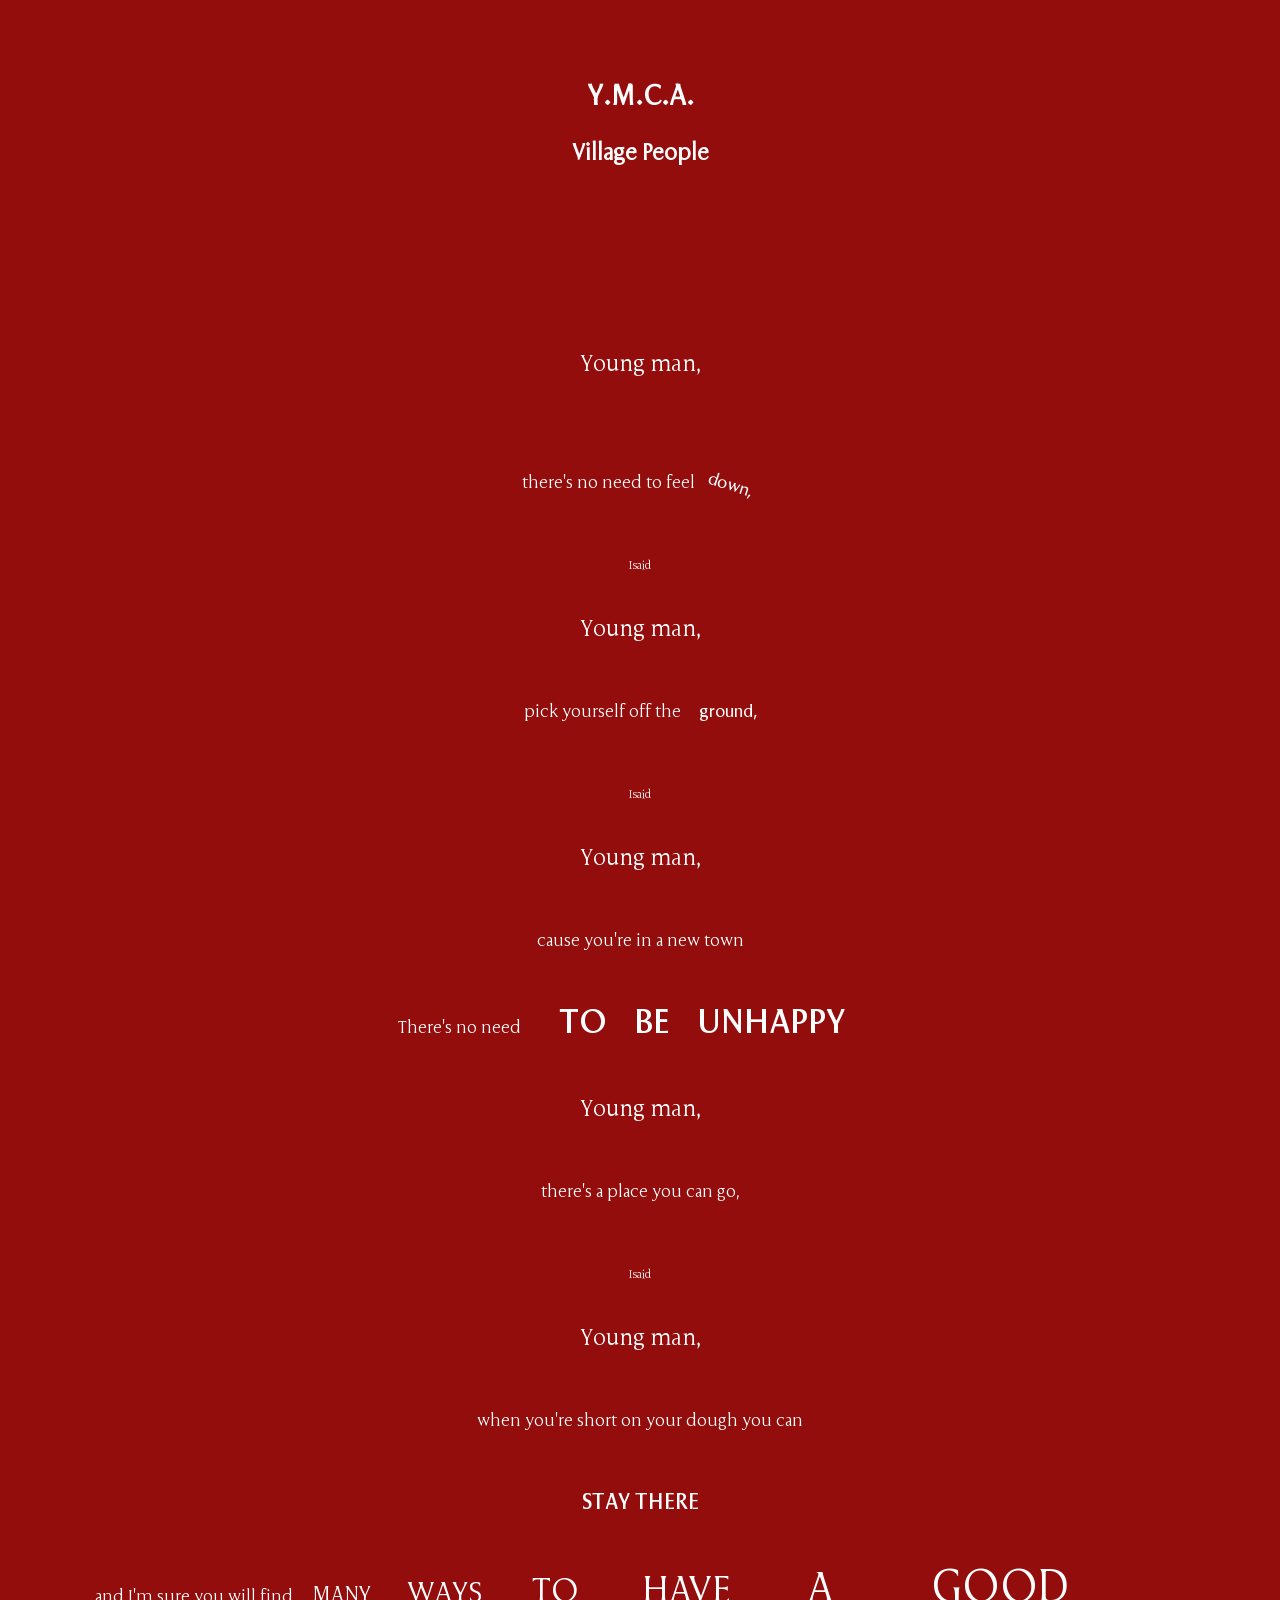
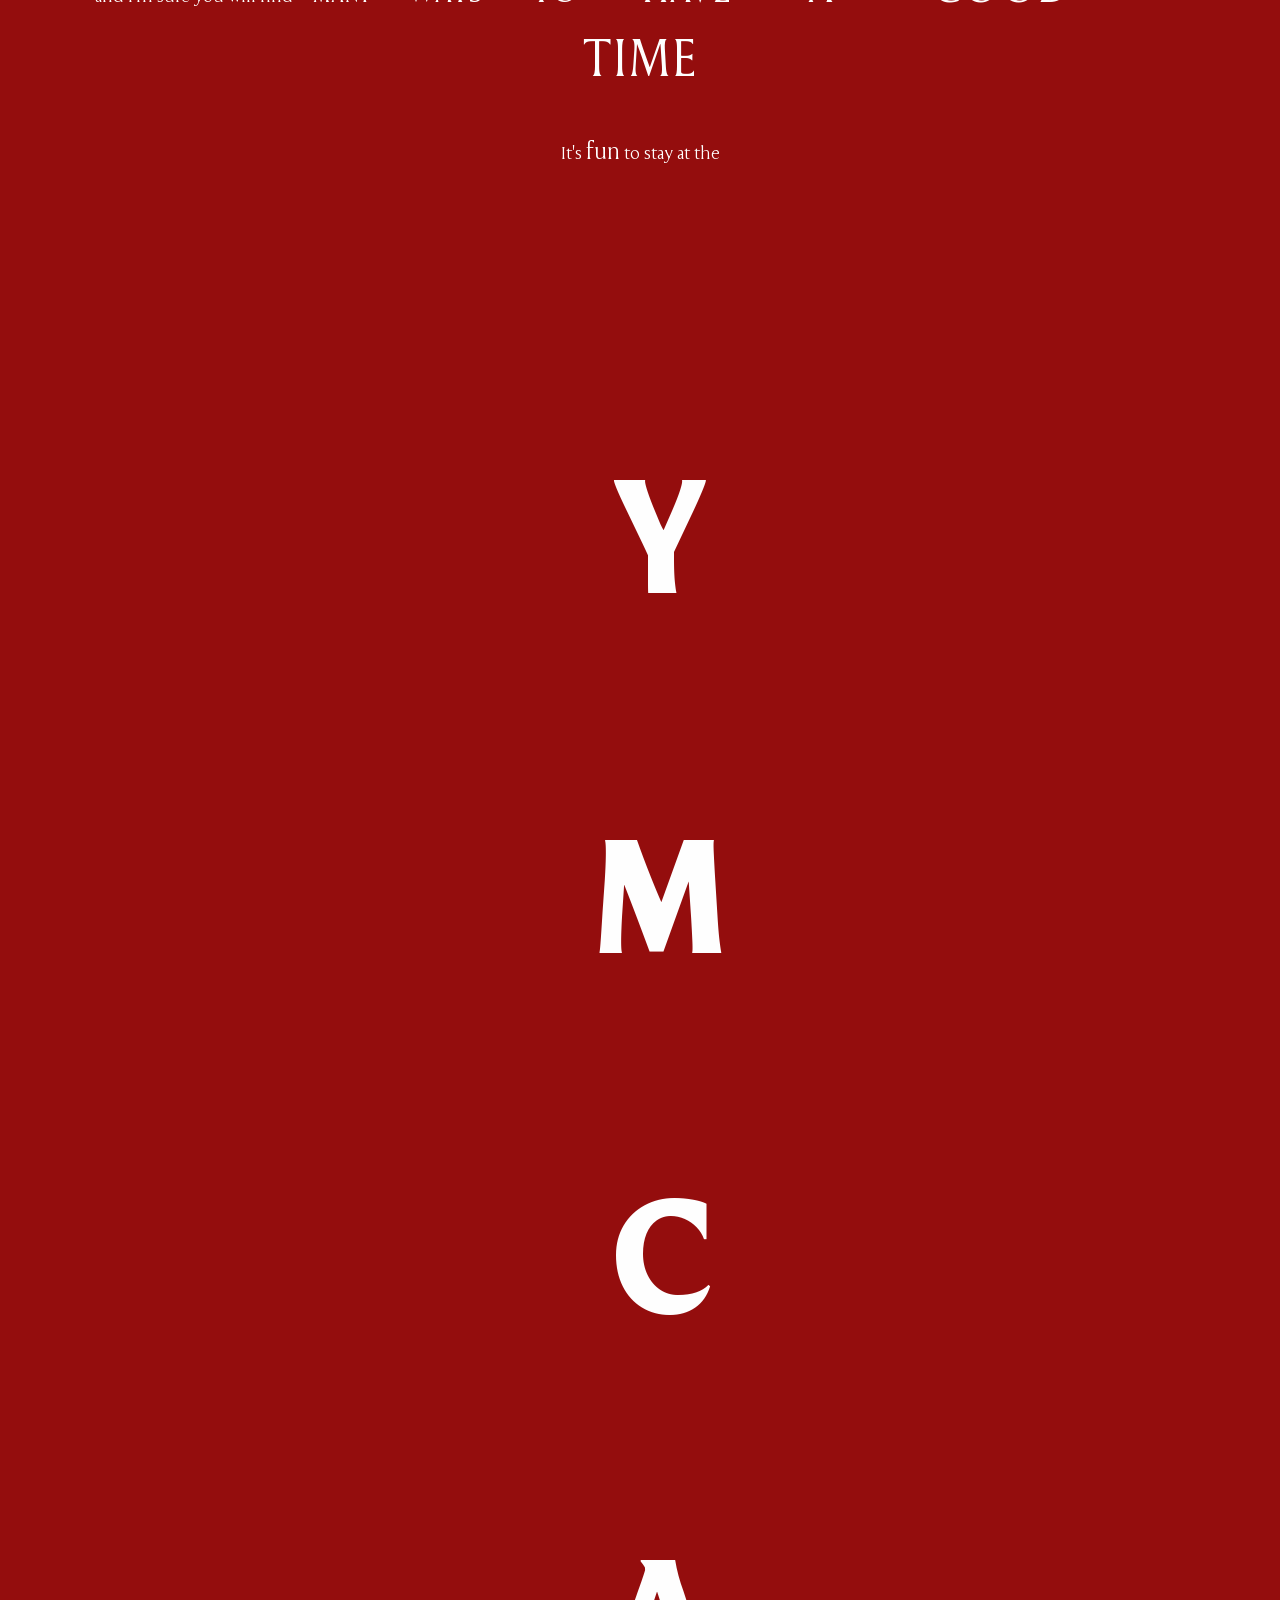
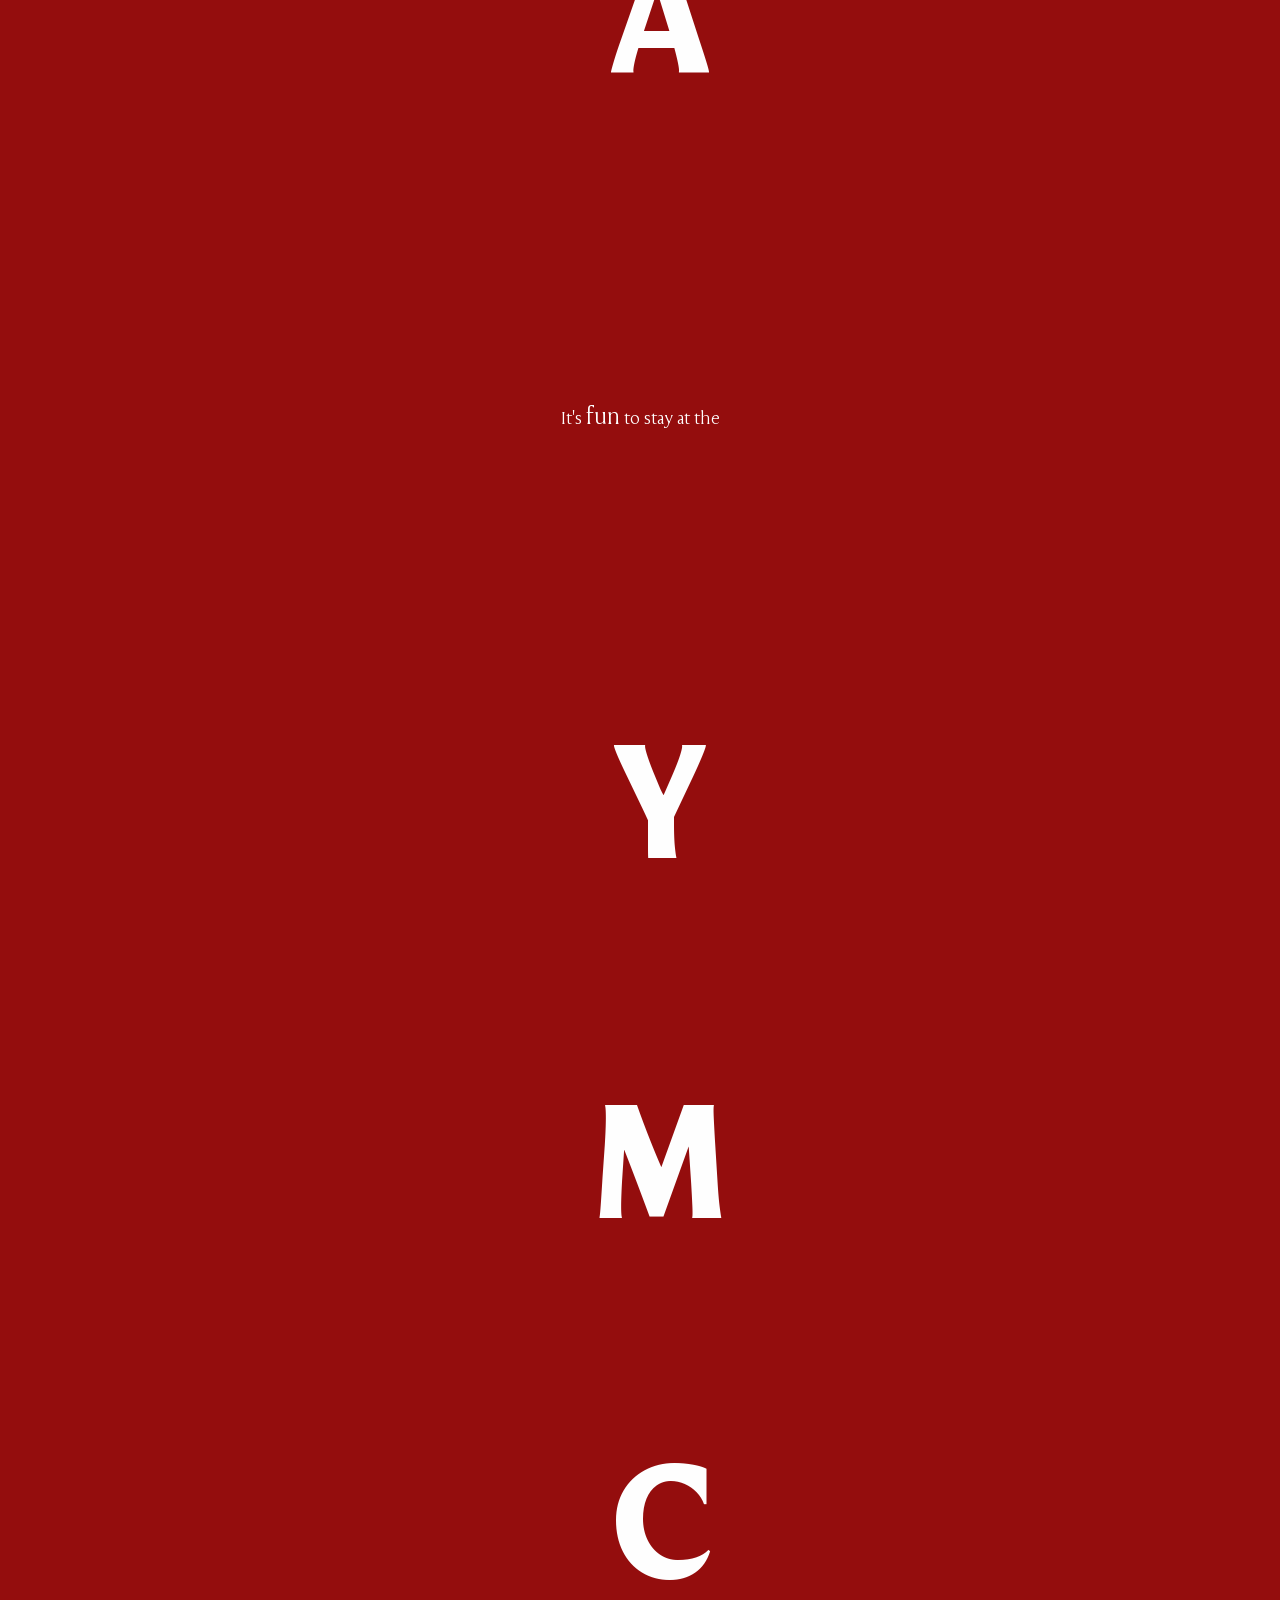
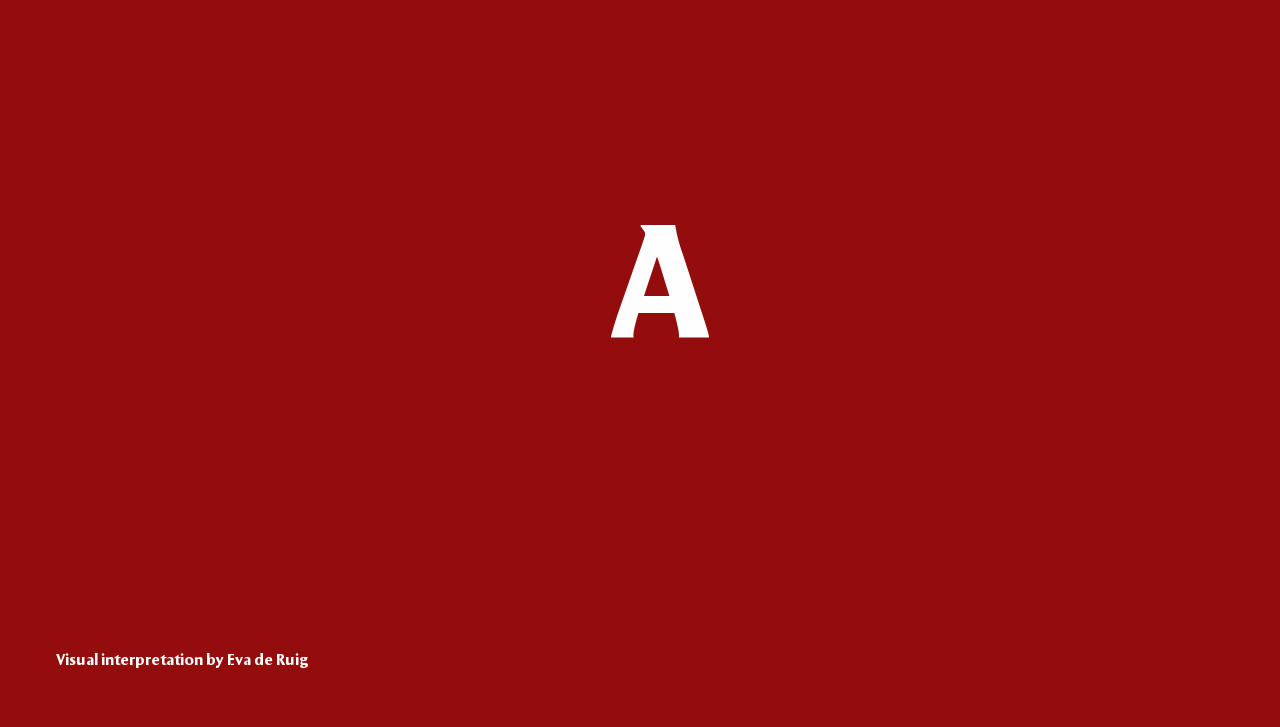
==== Songtekst/index.html @ d57cb3d8 "songtekst toegevoegd" ====
<!doctype html>
<html lang="en">
  <head>
    <meta charset="UTF-8" />
    <meta name="viewport" content="width=device-width, initial-scale=1.0" />
    <meta http-equiv="X-UA-Compatible" content="ie=edge" />
    <title>YMCA</title>
    <link rel="stylesheet" href="Style /style.css" />
    <meta name="copyright" content="Design by …" />
    <meta name="description" content="…" />
    <meta name="keywords" content="…" />
  </head>
  <body>
    <header>
      <h1>Y.M.C.A.</h1>
      <h2>Village People</h2>
    </header>
    <main>
      <ym>Young man,</ym>
      <p>there's no need to feel<d>down,</d></p>
      <said>I said</said>
      <ym>Young man,</ym>
      <p>pick yourself off the<ground>ground,</ground></p>
      <said>I said</said>
      <ym>Young man,</ym>
      <p>cause you're in a new town</p>
      <p>There's no need<unhappy>to be unhappy</unhappy></p>
      <ym>Young man,</ym>
      <p>there's a place you can go,</p>
      <said>I said</said>
      <ym>Young man,</ym>
      <p>when you're short on your dough you can</p>
      <stay>Stay there</stay>
      <p>
        and I'm sure you will find<many>Many</many> <ways>ways</ways>
        <to>to</to> <have>have</have><ae>a</ae> <good>good</good
        ><time> time</time>
      </p>

      <p>It's <fun>fun</fun> to stay at the</p>
      <ul>
        <li>Y</li>
        <li>M</li>
        <li>C</li>
        <li>A</li>
      </ul>
      <p>It's <fun>fun</fun> to stay at the</p>
      <ul>
        <li>Y</li>
        <li>M</li>
        <li>C</li>
        <li>A</li>
      </ul>
    </main>
    <footer>Visual interpretation by Eva de Ruig</footer>
  </body>
</html>
---- Songtekst/Style /style.css ----
/* MARK: fonts */
@font-face {
  font-family: "Seraphs";
  src: url("./SeraphsVF.woff2");
}

/* MARK: custom properties */
html {
  color-scheme: light dark;

  --color-light: #fefefe;
  --color-dark: black;

  --color-background: light-dark(var(--color-light), var(--color-dark));
  --color-text: light-dark(var(--color-dark), var(--color-light));
  --accent-color: #fefefe;
  --border-width: 0.1em;

  --whitespace: 2em;
  --whitespace-s: 1em;
  --whitespace-xs: 0.5em;

  --step-0: clamp(1rem, 0.9167rem + 0.3704vw, 1.25rem);
  --step-1: clamp(1.2rem, 0.975rem + 1vw, 1.875rem);
  --step-2: clamp(1.44rem, 0.9825rem + 2.0333vw, 2.8125rem);
  --step-3: clamp(1.728rem, 0.8978rem + 3.69vw, 4.2188rem);
  --step-4: clamp(2.0736rem, 0.6554rem + 6.303vw, 6.3281rem);
  --step-5: clamp(2.4883rem, 0.1537rem + 10.3761vw, 9.4922rem);
}

/* MARK: items */
*,
*::after,
*::before {
  box-sizing: border-box;
}

body {
  font-family: "Seraphs";
  padding: 3em;
  background-color: rgb(148, 13, 13);
  color: #fefefe;
}

main {
  line-height: 4em;
  text-align: center;
}

h1,
h2 {
  text-align: center;
  font-variation-settings:
    "wght" 100,
    "SRFS" 0;
}

h2 {
  padding-bottom: 6em;
}

p {
  font-size: 18px;
  font-variation-settings:
    "wght" 100,
    "SRFS" 4;
}

ym {
  display: block;
  font-size: 24px;
  font-variation-settings:
    "wght" 100,
    "SRFS" 10;
}

/* MARK: I said*/
said {
  font-size: 12px;
  font-variation-settings:
    "wght" 100,
    "SRFS" 44;
  word-spacing: -0.1em;
}

/* MARK: ground*/
ground {
  font-size: 18px;
  font-variation-settings:
    "wght" 122,
    "SRFS" 0;
  display: inline-block;
  padding-left: var(--whitespace-s);
}
@keyframes opkrabbelen {
  from {
    transform: translateY(0.6em);
  }
  to {
    transform: translateY(0);
  }
}
ground {
  animation: opkrabbelen 1.5s ease-out infinite alternate;
}

/* MARK: ymca*/
ul {
  font-size: 180px;
  font-variation-settings:
    "wght" 200,
    "SRFS" 0;
  text-decoration: none;
  list-style: none;
  line-height: 2em;
  word-spacing: -5px;
  text-align: center;
}

/* MARK: down*/
d {
  font-size: 18px;
  font-variation-settings:
    "wght" 122,
    "SRFS" 0;
  display: inline-block;
  transform: rotate(18deg);
  padding-top: var(--whitespace);
  padding-left: var(--whitespace-s);
}
@keyframes zak {
  from {
    transform: translateY(0);
  }
  to {
    transform: translateY(0.5em);
    opacity: 0.4;
  }
}
d {
  animation: zak 2s ease-in-out infinite alternate;
}

fun {
  font-size: 24px;
  display: inline-block;
}

unhappy {
  font-size: 38px;
  font-variation-settings:
    "wght" 140,
    "SRFS" 0;
  text-transform: uppercase;
  word-spacing: 0.5em;
  padding: var(--whitespace-s);
}

stay {
  font-size: 24px;
  font-variation-settings:
    "wght" 140,
    "SRFS" 0;
  text-transform: uppercase;
}

many {
  font-size: 24px;
  margin-left: 0.8em;
  text-transform: uppercase;
}

ways {
  font-size: 32px;
  margin-left: 1em;
  text-transform: uppercase;
}

to {
  font-size: 38px;
  margin-left: 1.2em;
  text-transform: uppercase;
}

have {
  font-size: 42px;
  margin-left: 1.4em;
  text-transform: uppercase;
}

ae {
  font-size: 48px;
  margin-left: 1.6em;
  text-transform: uppercase;
}

good {
  font-size: 52px;
  margin-left: 1.8em;
  text-transform: uppercase;
}

time {
  font-size: 58px;
  margin-left: 2em;
  text-transform: uppercase;
}
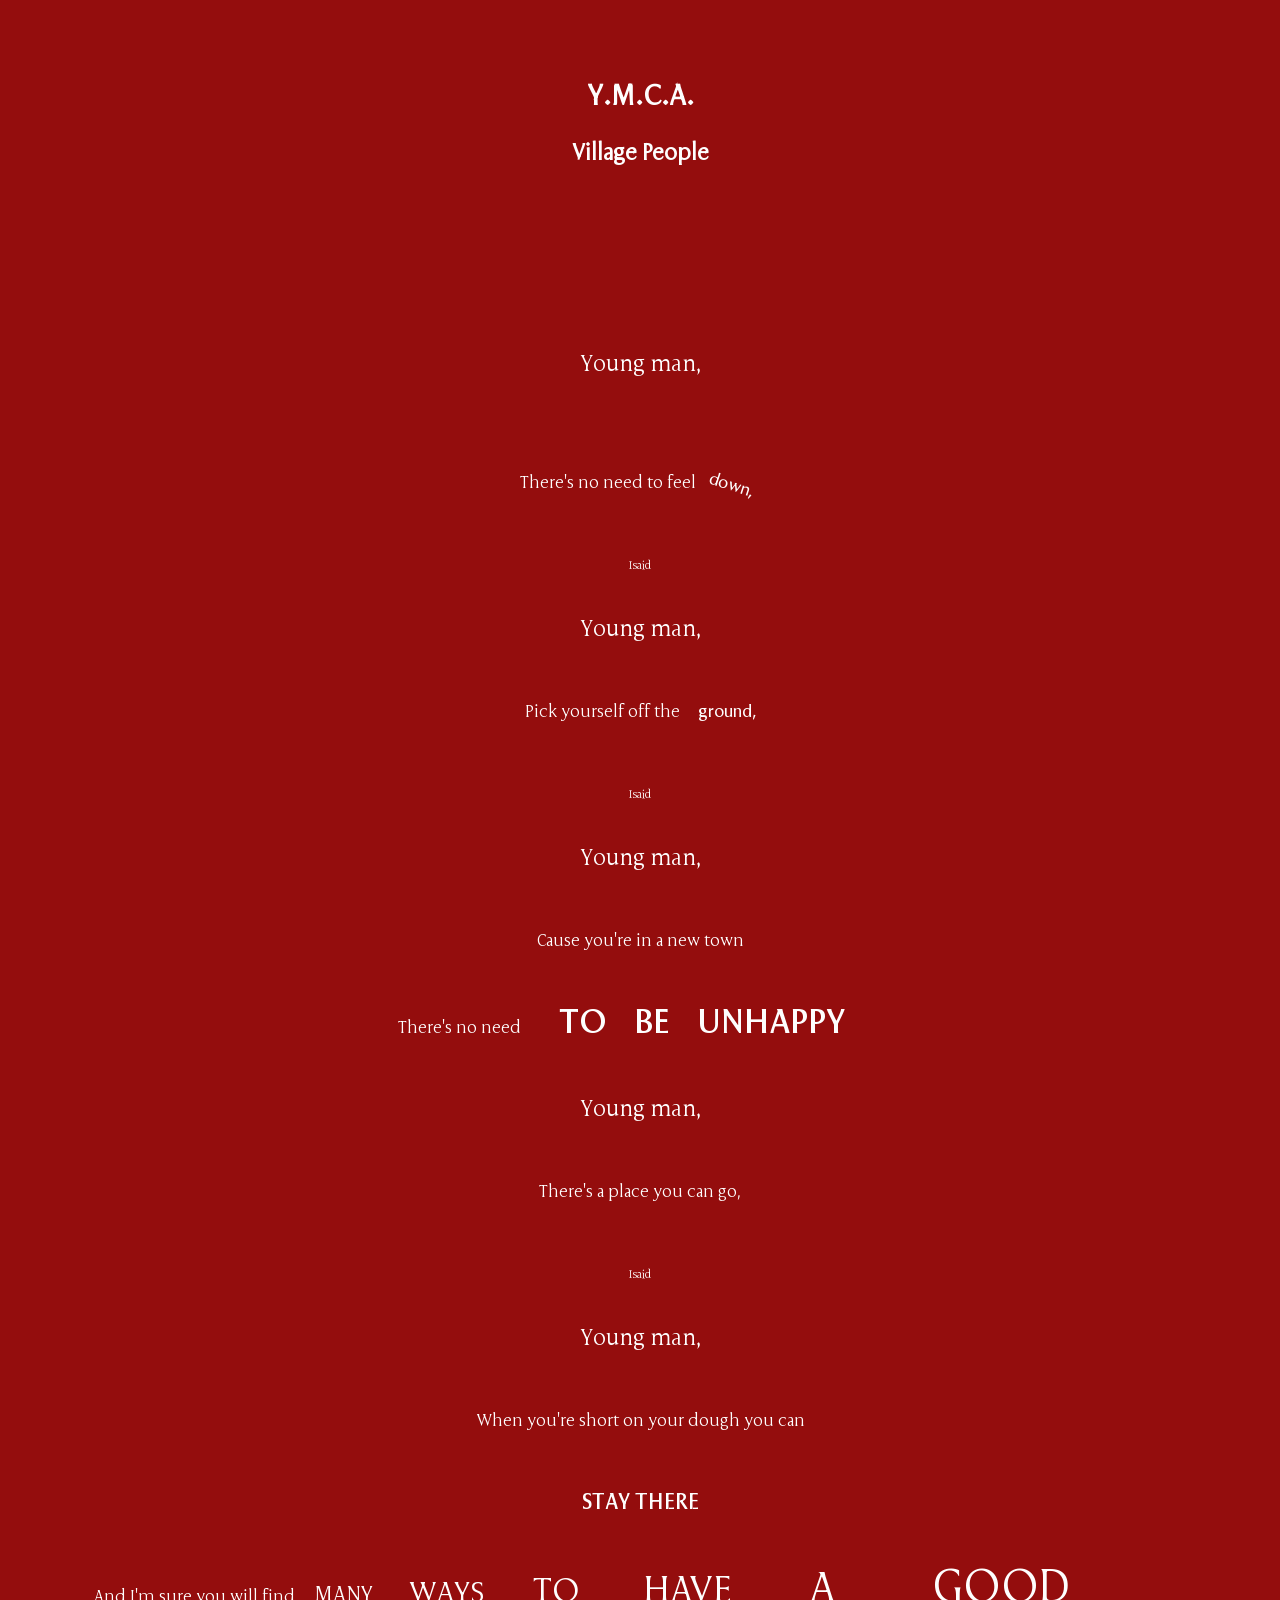
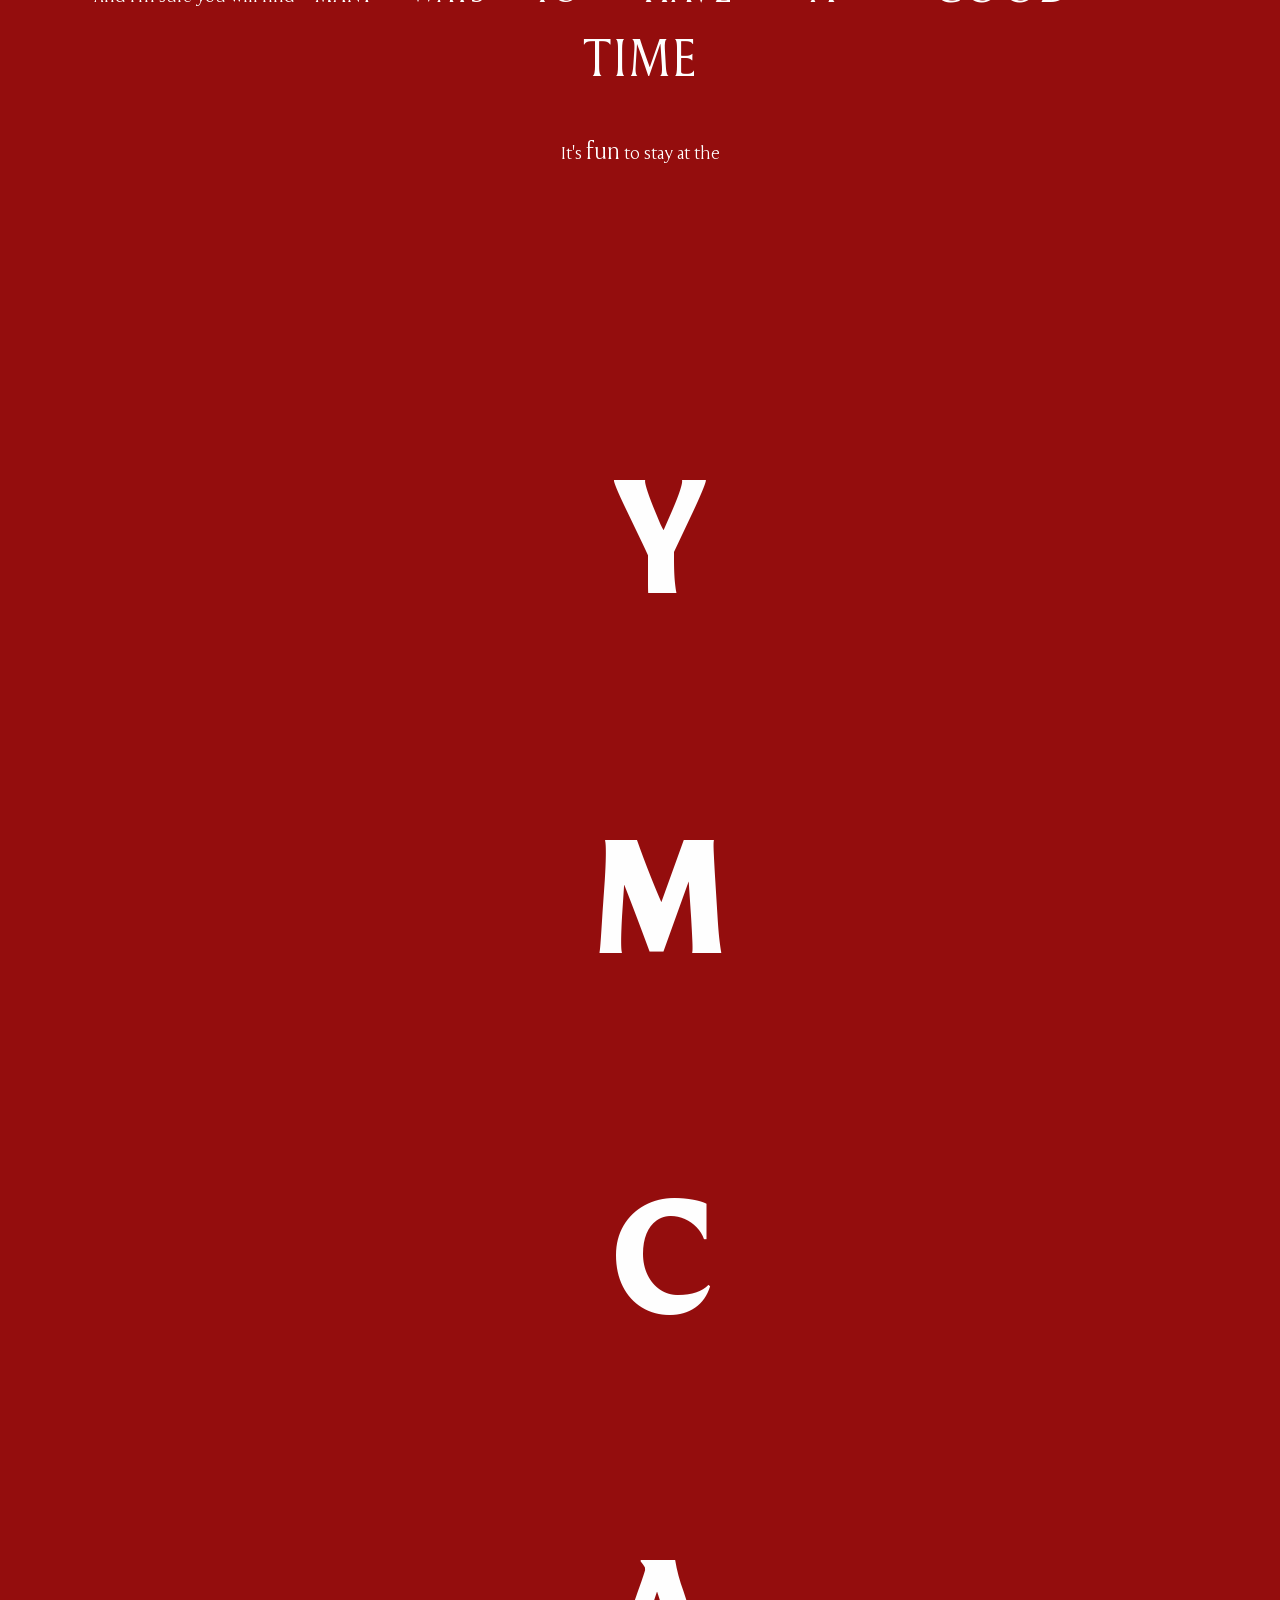
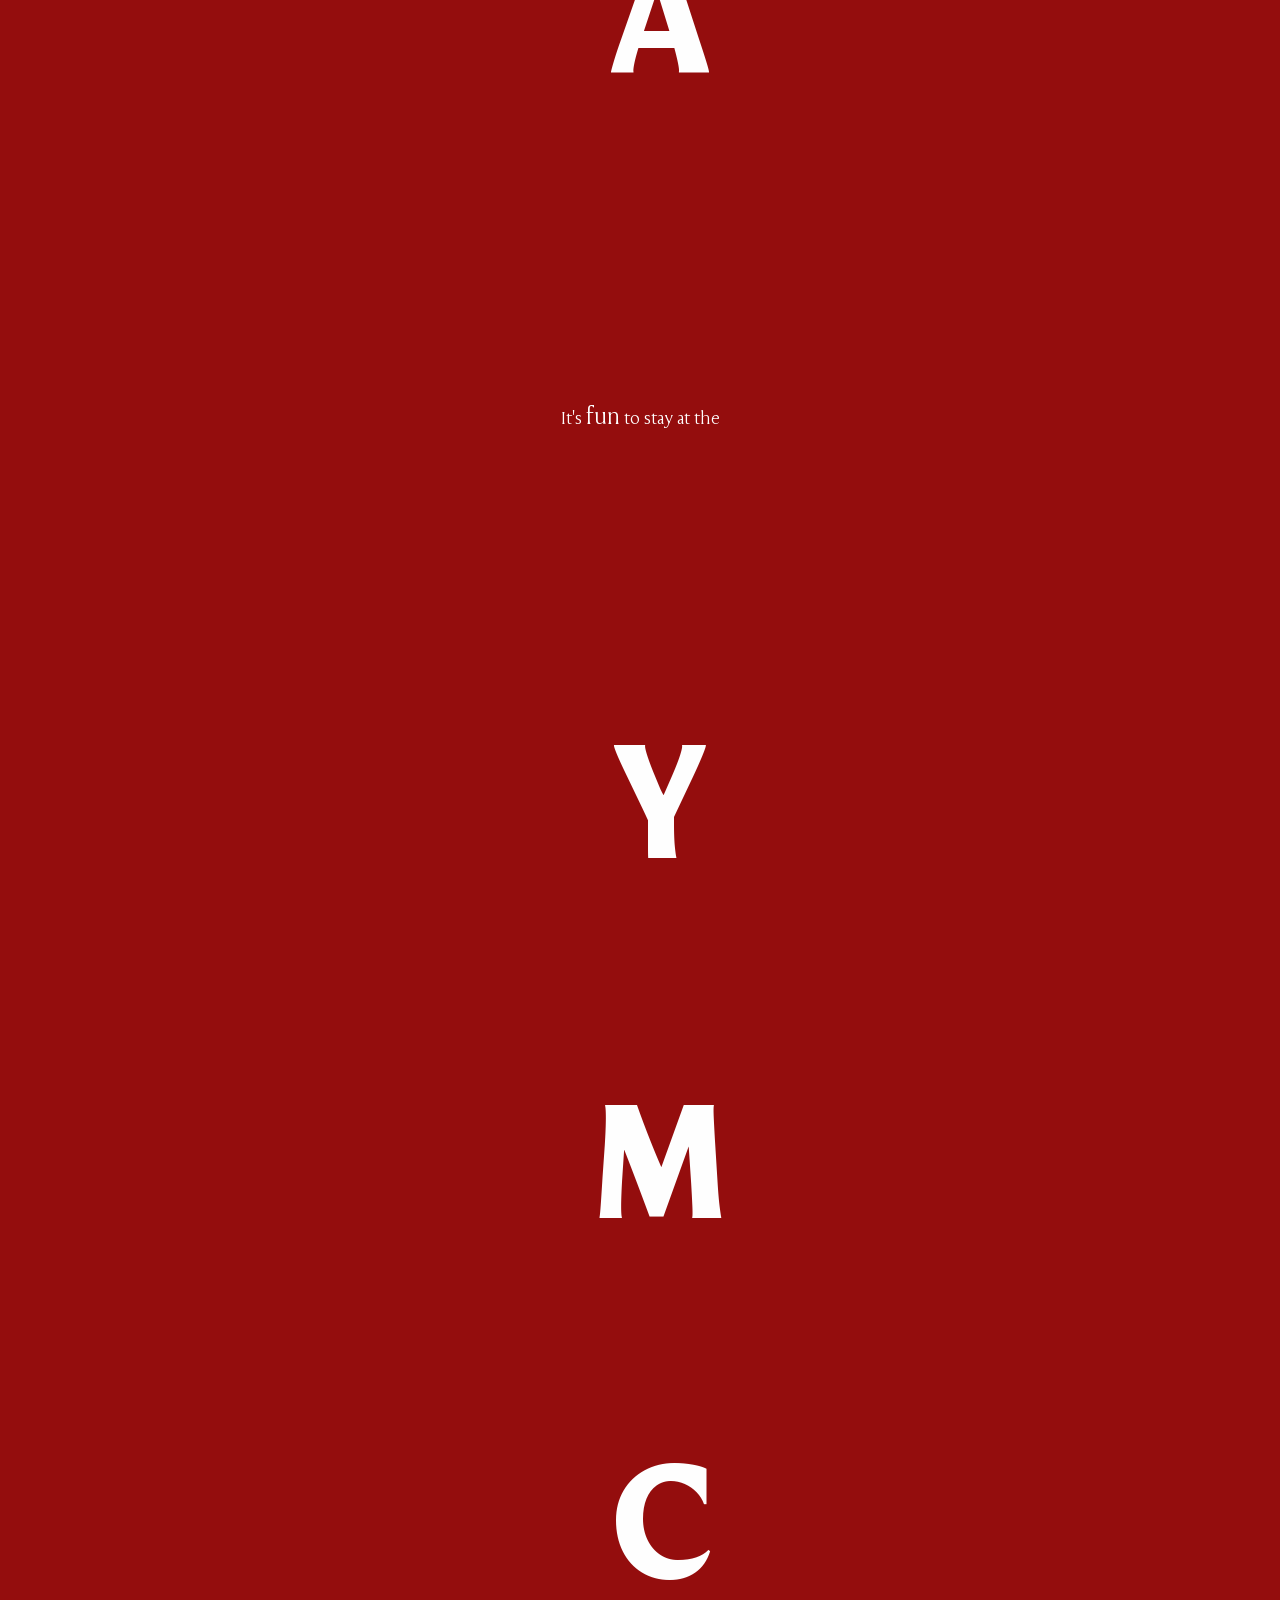
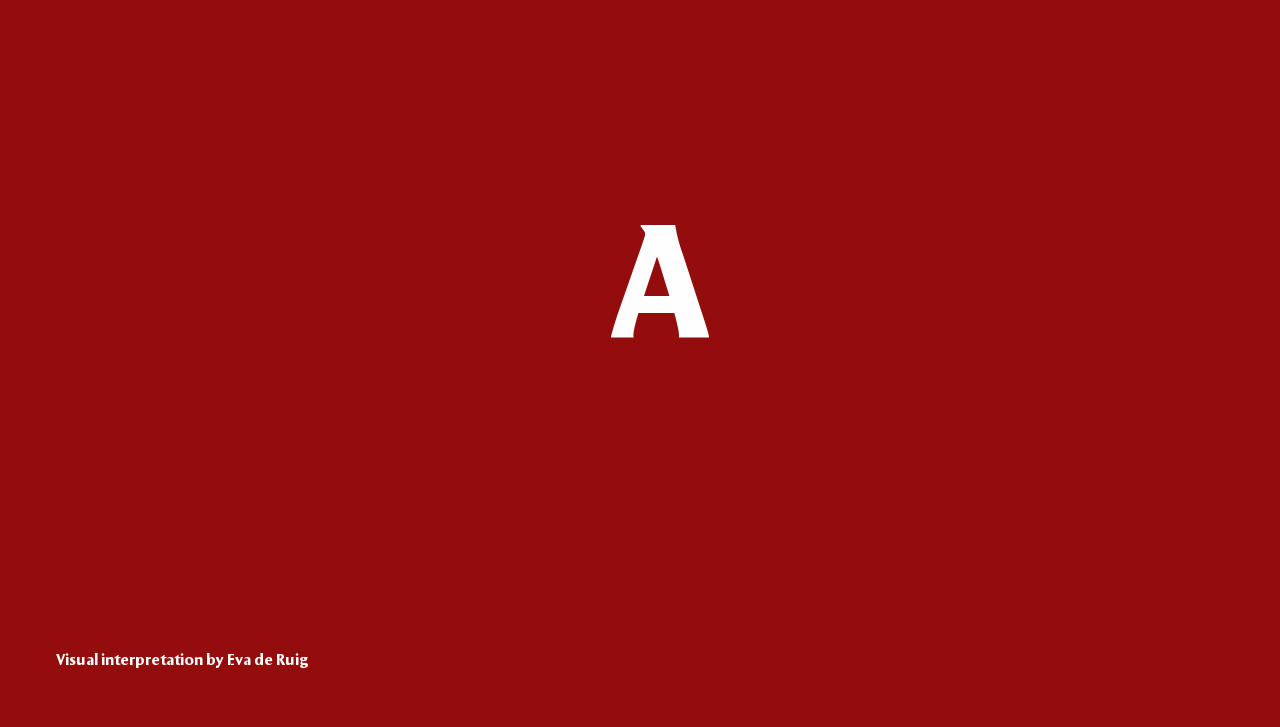
==== commit 1a7cde95: "hoofdletters aangepast" ====
--- a/Songtekst/index.html
+++ b/Songtekst/index.html
@@ -17,22 +17,22 @@
     </header>
     <main>
       <ym>Young man,</ym>
-      <p>there's no need to feel<d>down,</d></p>
+      <p>There's no need to feel<d>down,</d></p>
       <said>I said</said>
       <ym>Young man,</ym>
-      <p>pick yourself off the<ground>ground,</ground></p>
+      <p>Pick yourself off the<ground>ground,</ground></p>
       <said>I said</said>
       <ym>Young man,</ym>
-      <p>cause you're in a new town</p>
+      <p>Cause you're in a new town</p>
       <p>There's no need<unhappy>to be unhappy</unhappy></p>
       <ym>Young man,</ym>
-      <p>there's a place you can go,</p>
+      <p>There's a place you can go,</p>
       <said>I said</said>
       <ym>Young man,</ym>
-      <p>when you're short on your dough you can</p>
+      <p>When you're short on your dough you can</p>
       <stay>Stay there</stay>
       <p>
-        and I'm sure you will find<many>Many</many> <ways>ways</ways>
+        And I'm sure you will find<many>Many</many> <ways>ways</ways>
         <to>to</to> <have>have</have><ae>a</ae> <good>good</good
         ><time> time</time>
       </p>
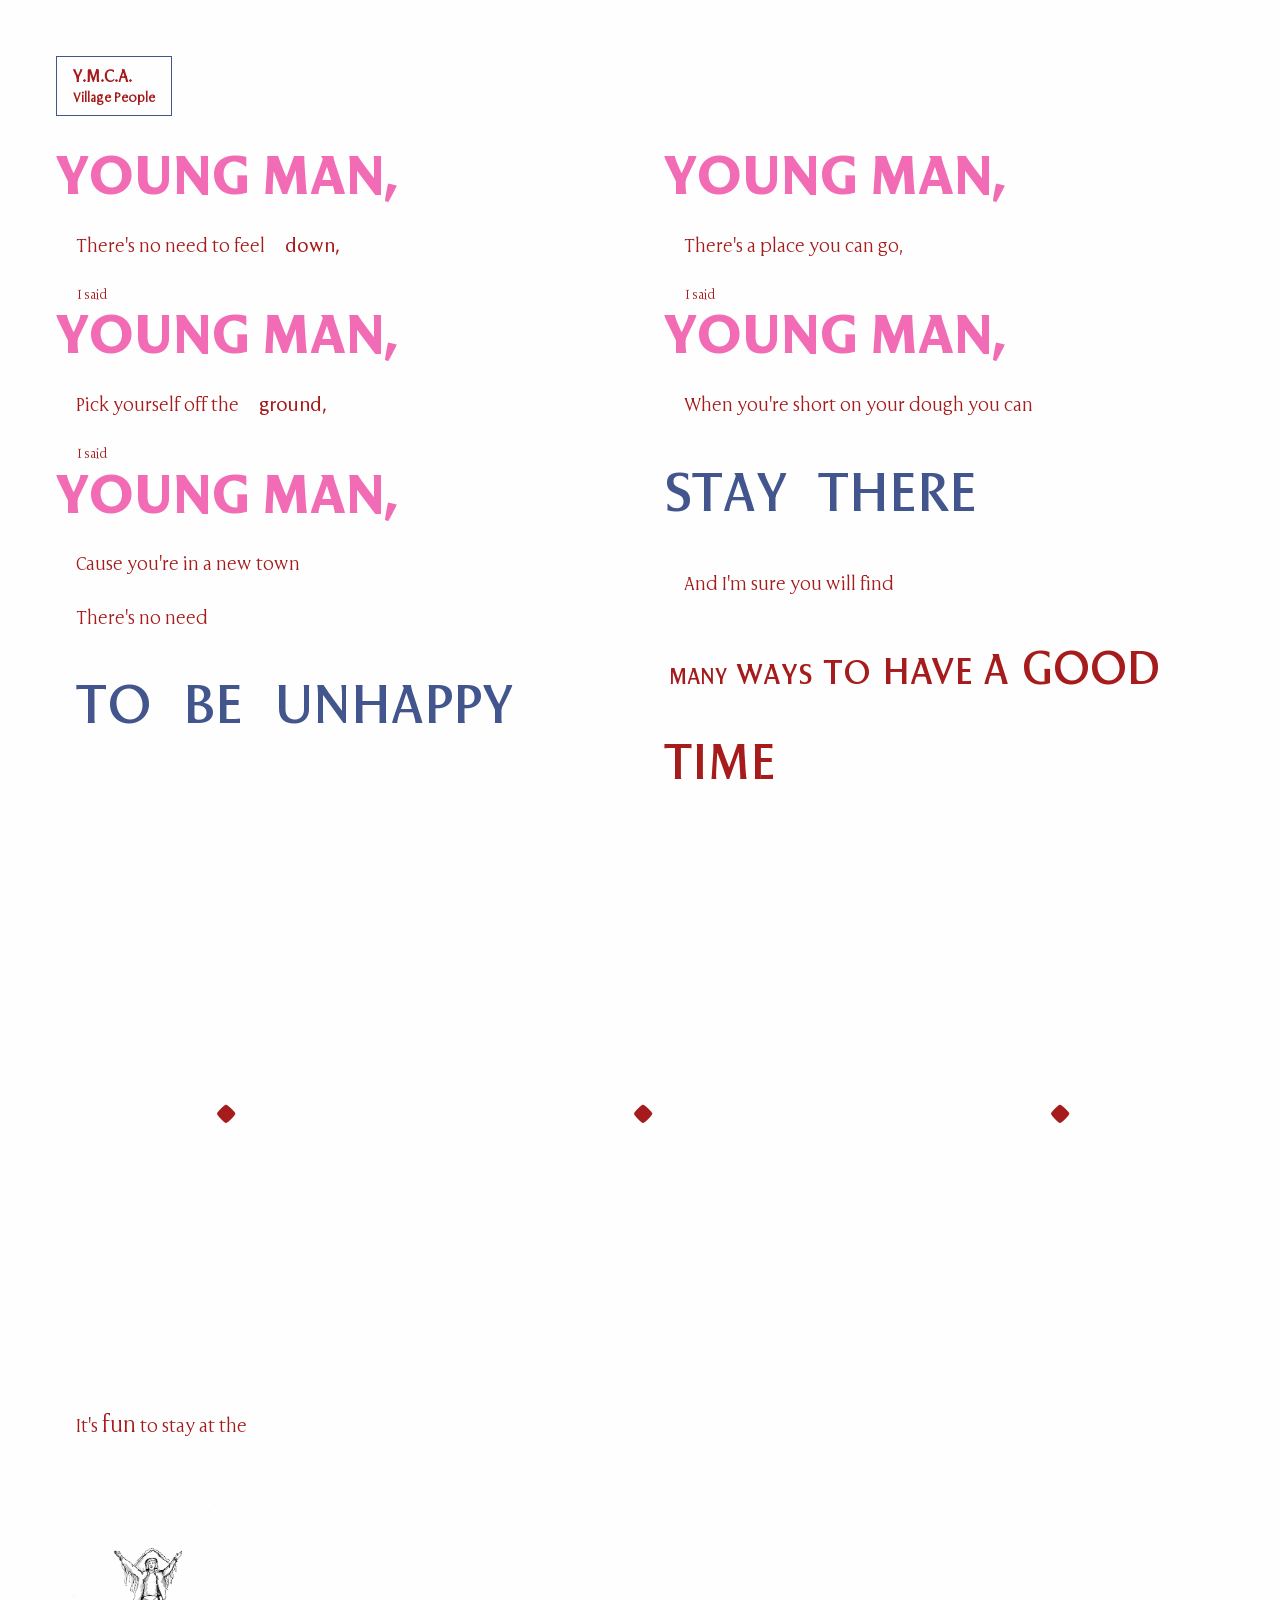
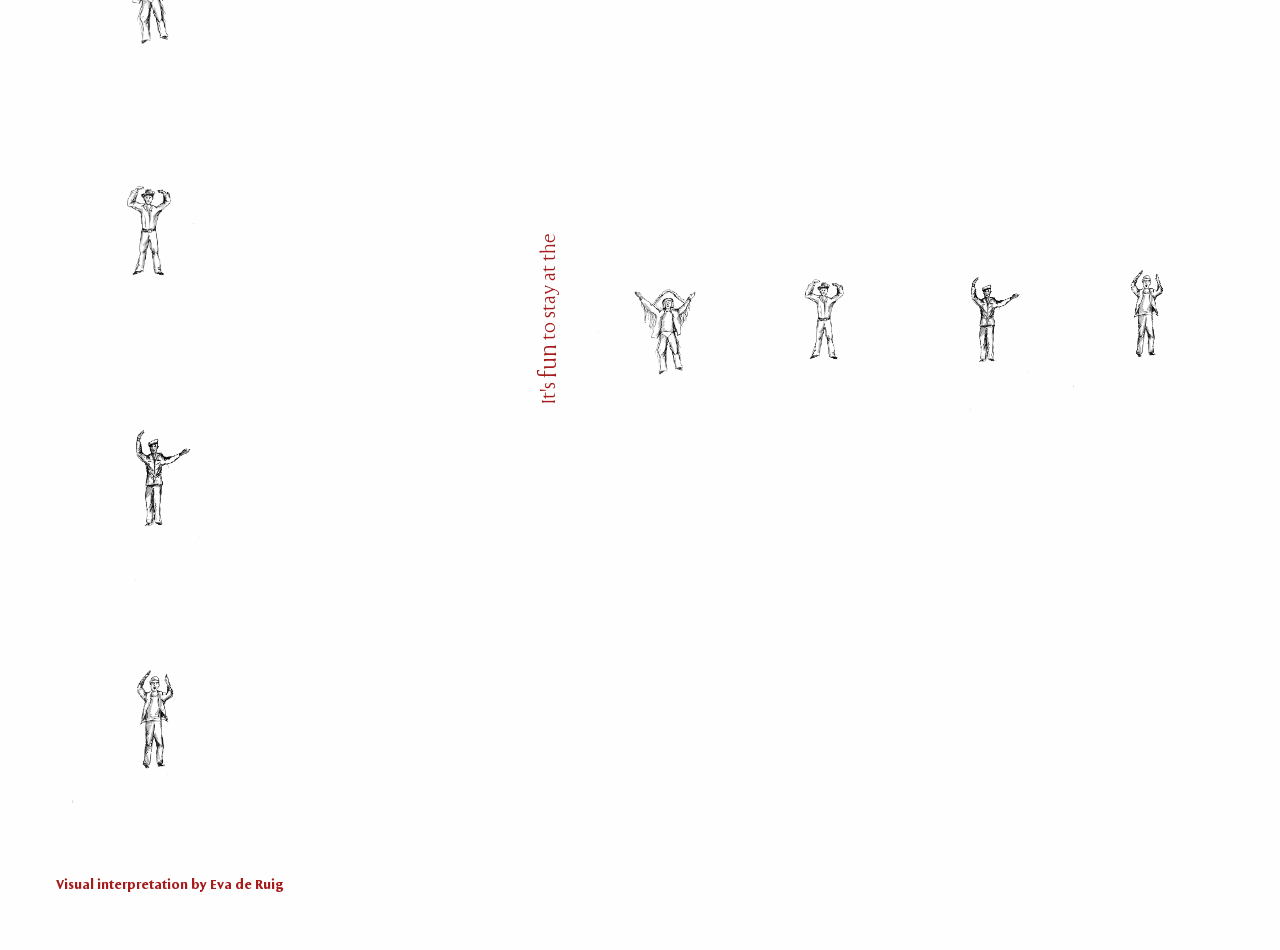
==== commit 7baaa5c8: "songtekst aangepast" ====
--- a/Songtekst/index.html
+++ b/Songtekst/index.html
@@ -15,43 +15,53 @@
       <h1>Y.M.C.A.</h1>
       <h2>Village People</h2>
     </header>
+
     <main>
-      <ym>Young man,</ym>
-      <p>There's no need to feel<d>down,</d></p>
-      <said>I said</said>
-      <ym>Young man,</ym>
-      <p>Pick yourself off the<ground>ground,</ground></p>
-      <said>I said</said>
-      <ym>Young man,</ym>
-      <p>Cause you're in a new town</p>
-      <p>There's no need<unhappy>to be unhappy</unhappy></p>
-      <ym>Young man,</ym>
-      <p>There's a place you can go,</p>
-      <said>I said</said>
-      <ym>Young man,</ym>
-      <p>When you're short on your dough you can</p>
-      <stay>Stay there</stay>
-      <p>
-        And I'm sure you will find<many>Many</many> <ways>ways</ways>
-        <to>to</to> <have>have</have><ae>a</ae> <good>good</good
-        ><time> time</time>
-      </p>
+      <section>
+        <ym>Young man,</ym>
+        <p>There's no need to feel<d>down,</d></p>
+        <said>I said</said>
+        <ym>Young man,</ym>
+        <p>Pick yourself off the<ground>ground,</ground></p>
+        <said>I said</said>
+        <ym>Young man,</ym>
+        <p>Cause you're in a new town</p>
+        <p>There's no need<unhappy>to be unhappy</unhappy></p>
+      </section>
 
-      <p>It's <fun>fun</fun> to stay at the</p>
-      <ul>
-        <li>Y</li>
-        <li>M</li>
-        <li>C</li>
-        <li>A</li>
-      </ul>
-      <p>It's <fun>fun</fun> to stay at the</p>
-      <ul>
-        <li>Y</li>
-        <li>M</li>
-        <li>C</li>
-        <li>A</li>
-      </ul>
+      <section>
+        <ym>Young man,</ym>
+        <p>There's a place you can go,</p>
+        <said>I said</said>
+        <ym>Young man,</ym>
+        <p>When you're short on your dough you can</p>
+        <stay>Stay there</stay>
+        <p>And I'm sure you will find</p>
+        <many>Many</many> <ways>ways</ways> <to>to</to> <have>have</have
+        ><ae>a</ae> <good>good</good><time> time</time>
+      </section>
     </main>
+    <h3>...</h3>
+    <aside>
+      <article>
+        <p>It's <fun>fun</fun> to stay at the</p>
+        <ul>
+          <li><img src="./afbeeldingen YMCA/Y.png" alt="Y" /></li>
+          <li><img src="./afbeeldingen YMCA/M.png" alt="M" /></li>
+          <li><img src="./afbeeldingen YMCA/C.png" alt="C" /></li>
+          <li><img src="./afbeeldingen YMCA/A.png" alt="A" /></li>
+        </ul>
+      </article>
+      <article>
+        <p>It's <fun>fun</fun> to stay at the</p>
+        <ul>
+          <li><img src="./afbeeldingen YMCA/Y.png" alt="Y" /></li>
+          <li><img src="./afbeeldingen YMCA/M.png" alt="M" /></li>
+          <li><img src="./afbeeldingen YMCA/C.png" alt="C" /></li>
+          <li><img src="./afbeeldingen YMCA/A.png" alt="A" /></li>
+        </ul>
+      </article>
+    </aside>
     <footer>Visual interpretation by Eva de Ruig</footer>
   </body>
 </html>
--- a/Songtekst/Style /style.css
+++ b/Songtekst/Style /style.css
@@ -10,6 +10,10 @@
 
   --color-light: #fefefe;
   --color-dark: black;
+  --color-red: light-dark(#a61b1b, #d99873);
+  --color-blue: light-dark(#42558c, #223059);
+  --color-yellow: light-dark(#f2d194, #bf7960);
+  --color-pink: light-dark(#f26bb5, #f277b0);
 
   --color-background: light-dark(var(--color-light), var(--color-dark));
   --color-text: light-dark(var(--color-dark), var(--color-light));
@@ -38,8 +42,20 @@
 body {
   font-family: "Seraphs";
   padding: 3em;
-  background-color: rgb(148, 13, 13);
-  color: #fefefe;
+  background-color: var(--color-light);
+  color: var(--color-red);
+}
+
+header {
+  width: fit-content;
+  margin: 0 0 var(--whitespace);
+  padding: var(--whitespace-xs) var(--whitespace-s);
+  border: var(--border-width) solid var(--color-blue);
+}
+
+main,
+aside {
+  margin-bottom: var(--whitespace);
 }
 
 main {
@@ -49,34 +65,65 @@
 
 h1,
 h2 {
-  text-align: center;
+  text-align: left;
+  margin: 0;
+  font-size: var(--step-0);
   font-variation-settings:
     "wght" 100,
     "SRFS" 0;
 }
 
 h2 {
-  padding-bottom: 6em;
+  font-size: 14px;
+}
+
+h3 {
+  font-size: 80px;
+  letter-spacing: 5em;
+  padding: var(--whitespace);
+}
+/* MARK: Main*/
+main {
+  display: grid;
+  grid-template-columns: 1fr;
+  gap: var(--whitespace);
+  line-height: 1.7;
+  text-align: left;
+}
+
+@media (min-width: 800px) {
+  main {
+    grid-template-columns: 1fr 1fr;
+    column-gap: 3em;
+  }
 }
 
 p {
-  font-size: 18px;
+  font-size: 20px;
+  padding-left: 1em;
   font-variation-settings:
     "wght" 100,
     "SRFS" 4;
 }
 
+/* MARK: young man */
+
 ym {
   display: block;
-  font-size: 24px;
-  font-variation-settings:
-    "wght" 100,
-    "SRFS" 10;
+  text-transform: uppercase;
+  color: var(--color-pink);
+  font-size: var(--step-3);
+  line-height: 1;
+  font-variation-settings:
+    "wght" 200,
+    "SRFS" 0;
 }
 
 /* MARK: I said*/
 said {
-  font-size: 12px;
+  display: block;
+  font-size: 14px;
+  padding-left: 1.5em;
   font-variation-settings:
     "wght" 100,
     "SRFS" 44;
@@ -85,12 +132,13 @@
 
 /* MARK: ground*/
 ground {
-  font-size: 18px;
+  font-size: 20px;
   font-variation-settings:
     "wght" 122,
     "SRFS" 0;
   display: inline-block;
   padding-left: var(--whitespace-s);
+  animation: opkrabbelen 1.5s ease-out infinite alternate;
 }
 @keyframes opkrabbelen {
   from {
@@ -100,33 +148,16 @@
     transform: translateY(0);
   }
 }
-ground {
-  animation: opkrabbelen 1.5s ease-out infinite alternate;
-}
-
-/* MARK: ymca*/
-ul {
-  font-size: 180px;
-  font-variation-settings:
-    "wght" 200,
-    "SRFS" 0;
-  text-decoration: none;
-  list-style: none;
-  line-height: 2em;
-  word-spacing: -5px;
-  text-align: center;
-}
 
 /* MARK: down*/
 d {
-  font-size: 18px;
+  font-size: 20px;
   font-variation-settings:
     "wght" 122,
     "SRFS" 0;
   display: inline-block;
-  transform: rotate(18deg);
-  padding-top: var(--whitespace);
   padding-left: var(--whitespace-s);
+  animation: zak 2s ease-in-out infinite alternate;
 }
 @keyframes zak {
   from {
@@ -137,71 +168,143 @@
     opacity: 0.4;
   }
 }
-d {
-  animation: zak 2s ease-in-out infinite alternate;
-}
-
+
+/* MARK: to be unhappy*/
+unhappy {
+  display: block;
+  font-size: var(--step-3);
+  font-variation-settings:
+    "wght" 140,
+    "SRFS" 0;
+  text-transform: uppercase;
+  word-spacing: 0.3em;
+  padding: 0;
+  margin-top: 0.3em;
+  color: var(--color-blue);
+}
+
+/* MARK: stay there*/
+stay {
+  display: block;
+  font-size: var(--step-3);
+  font-variation-settings:
+    "wght" 140,
+    "SRFS" 0;
+  text-transform: uppercase;
+  word-spacing: 0.3em;
+  padding: 0;
+  margin-top: 0.3em;
+  color: var(--color-blue);
+}
+
+/* MARK: many ways to have a good time (groeit per woord) */
+many,
+ways,
+to,
+have,
+ae,
+good,
+time {
+  margin-left: 0.2em;
+  text-transform: uppercase;
+  font-variation-settings:
+    "wght" 140,
+    "SRFS" 0;
+}
+many {
+  font-size: 24px;
+}
+ways {
+  font-size: 32px;
+}
+to {
+  font-size: 38px;
+}
+have {
+  font-size: 42px;
+}
+ae {
+  font-size: 48px;
+}
+good {
+  font-size: 52px;
+}
+time {
+  font-size: 56px;
+}
+
+/* MARK: fun*/
 fun {
   font-size: 24px;
   display: inline-block;
 }
 
-unhappy {
-  font-size: 38px;
-  font-variation-settings:
-    "wght" 140,
-    "SRFS" 0;
-  text-transform: uppercase;
-  word-spacing: 0.5em;
-  padding: var(--whitespace-s);
-}
-
-stay {
-  font-size: 24px;
-  font-variation-settings:
-    "wght" 140,
-    "SRFS" 0;
-  text-transform: uppercase;
-}
-
-many {
-  font-size: 24px;
-  margin-left: 0.8em;
-  text-transform: uppercase;
-}
-
-ways {
-  font-size: 32px;
-  margin-left: 1em;
-  text-transform: uppercase;
-}
-
-to {
-  font-size: 38px;
-  margin-left: 1.2em;
-  text-transform: uppercase;
-}
-
-have {
-  font-size: 42px;
-  margin-left: 1.4em;
-  text-transform: uppercase;
-}
-
-ae {
-  font-size: 48px;
-  margin-left: 1.6em;
-  text-transform: uppercase;
-}
-
-good {
-  font-size: 52px;
-  margin-left: 1.8em;
-  text-transform: uppercase;
-}
-
-time {
-  font-size: 58px;
-  margin-left: 2em;
-  text-transform: uppercase;
-}
+/* MARK: aside = "It's fun to stay at the" met de poppetjes */
+aside {
+  display: grid;
+  grid-template-columns: 1fr;
+  gap: var(--whitespace);
+}
+
+@media (min-width: 800px) {
+  aside {
+    grid-template-columns: 1fr 1.6fr;
+    column-gap: 3em;
+  }
+}
+
+ul {
+  list-style: none;
+  margin: 0;
+  padding: 0;
+}
+
+li img {
+  display: block;
+}
+
+aside article:first-of-type ul {
+  display: grid;
+  grid-template-columns: 1fr;
+  justify-items: start;
+  gap: 0.5em;
+  padding-left: 1em;
+}
+
+aside article:first-of-type li {
+  height: clamp(9rem, 20vw, 15rem);
+}
+
+aside article:first-of-type img {
+  width: auto;
+  height: 100%;
+}
+
+aside article:last-of-type {
+  display: grid;
+  grid-template-columns: auto 1fr;
+  column-gap: var(--whitespace);
+  align-items: center;
+}
+
+aside article:last-of-type p {
+  writing-mode: vertical-rl;
+  transform: rotate(180deg);
+  margin: 0;
+  padding: 0;
+}
+aside article:last-of-type ul {
+  display: grid;
+  grid-template-columns: repeat(4, minmax(0, 1fr));
+  align-items: end;
+  gap: 0.5em;
+}
+
+aside article:last-of-type img {
+  width: 100%;
+  height: auto;
+}
+
+footer {
+  font-size: 14px;
+}
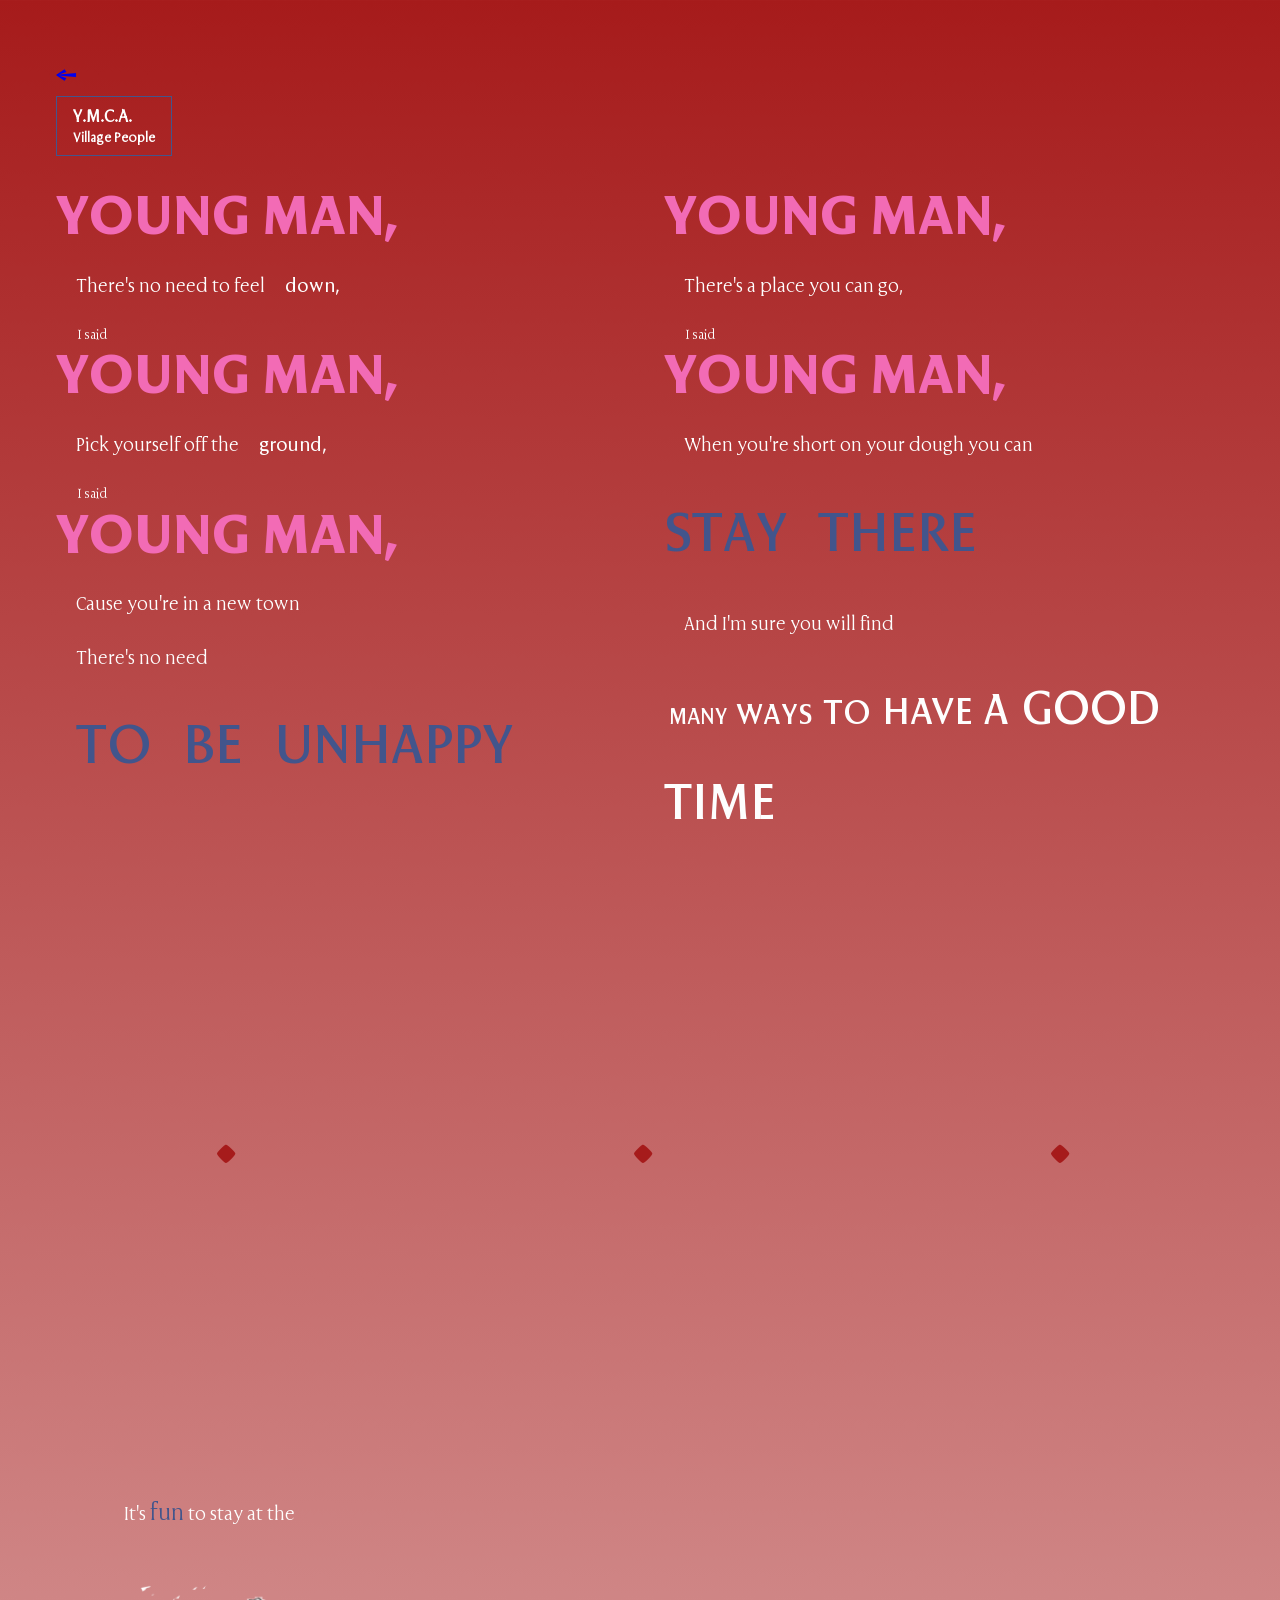
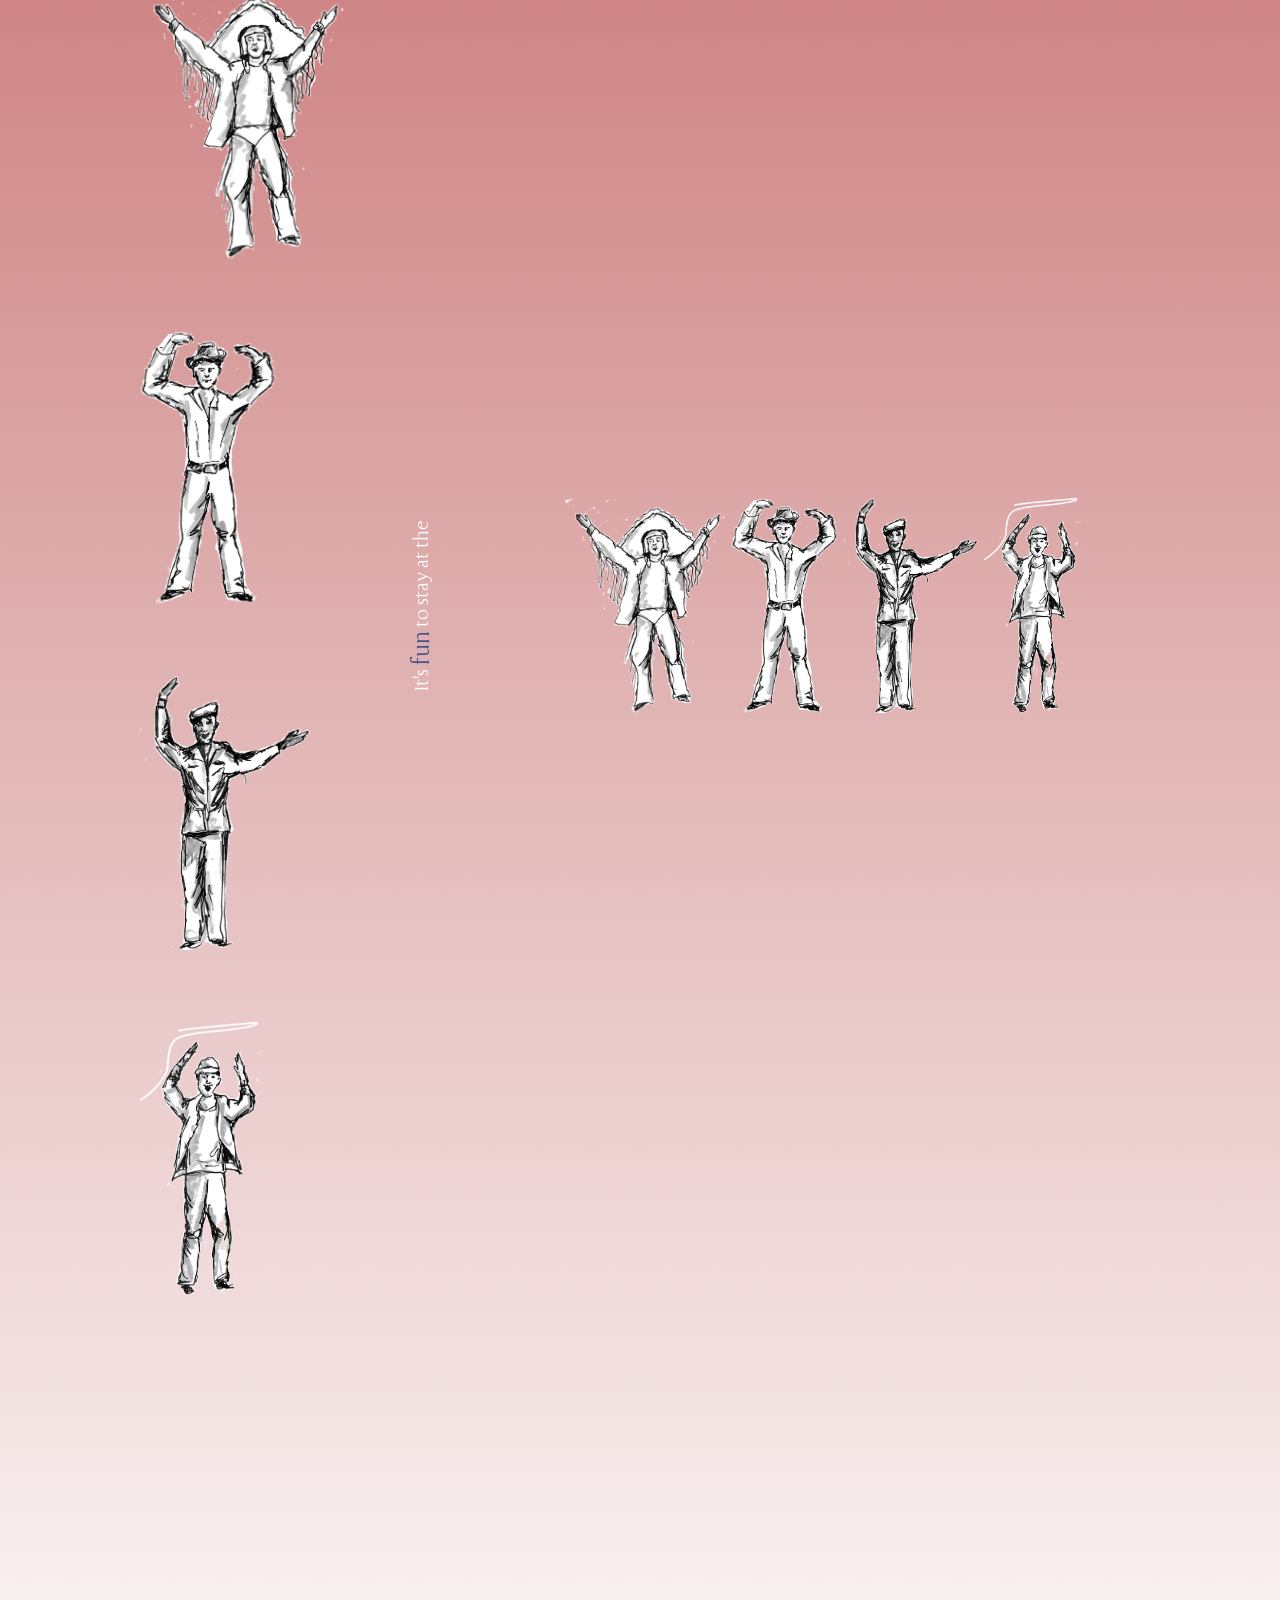
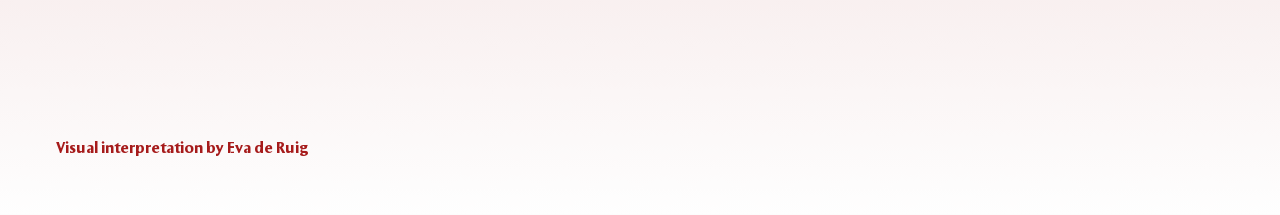
==== commit 20aadb53: "privacy tekst aangepast" ====
--- a/Songtekst/index.html
+++ b/Songtekst/index.html
@@ -11,6 +11,9 @@
     <meta name="keywords" content="…" />
   </head>
   <body>
+    <ul>
+      <li><a href="../index.html">&larr;</a></li>
+    </ul>
     <header>
       <h1>Y.M.C.A.</h1>
       <h2>Village People</h2>
--- a/Songtekst/Style /style.css
+++ b/Songtekst/Style /style.css
@@ -13,9 +13,9 @@
   --color-red: light-dark(#a61b1b, #d99873);
   --color-blue: light-dark(#42558c, #223059);
   --color-yellow: light-dark(#f2d194, #bf7960);
-  --color-pink: light-dark(#f26bb5, #f277b0);
-
-  --color-background: light-dark(var(--color-light), var(--color-dark));
+  --color-pink: light-dark(#f26bb5, #e9aac7);
+  --color-background: light-dark(#a61b1b, #223059);
+
   --color-text: light-dark(var(--color-dark), var(--color-light));
   --accent-color: #fefefe;
   --border-width: 0.1em;
@@ -42,8 +42,13 @@
 body {
   font-family: "Seraphs";
   padding: 3em;
-  background-color: var(--color-light);
-  color: var(--color-red);
+  background: linear-gradient(
+    to bottom,
+    var(--color-background),
+    var(--color-light)
+  );
+  min-height: 100vh;
+  color: var(--color-light);
 }
 
 header {
@@ -81,7 +86,20 @@
   font-size: 80px;
   letter-spacing: 5em;
   padding: var(--whitespace);
-}
+  color: var(--color-red);
+}
+
+/* MARK:Link*/
+ul {
+  padding: var(--whitespace);
+  list-style: none;
+  font-size: 32px;
+}
+
+a {
+  text-decoration: none;
+}
+
 /* MARK: Main*/
 main {
   display: grid;
@@ -237,19 +255,23 @@
 fun {
   font-size: 24px;
   display: inline-block;
-}
-
-/* MARK: aside = "It's fun to stay at the" met de poppetjes */
+  color: var(--color-blue);
+}
+
+/* MARK: aside */
 aside {
   display: grid;
   grid-template-columns: 1fr;
   gap: var(--whitespace);
+  margin-bottom: 40vh;
+  padding: 1em;
 }
 
 @media (min-width: 800px) {
   aside {
-    grid-template-columns: 1fr 1.6fr;
+    grid-template-columns: 1fr 3fr;
     column-gap: 3em;
+    padding: 3em;
   }
 }
 
@@ -259,34 +281,43 @@
   padding: 0;
 }
 
-li img {
-  display: block;
-}
-
+img {
+  display: block;
+  width: auto;
+}
+
+/* MARK:poppetjes groeien */
+aside li {
+  transition: scale 0.4s;
+  transform-origin: center bottom;
+}
+
+aside li:hover {
+  scale: 1.3;
+}
+
+/* MARK:eerste article: tekst boven, verticale YMCA eronder */
 aside article:first-of-type ul {
   display: grid;
   grid-template-columns: 1fr;
   justify-items: start;
-  gap: 0.5em;
   padding-left: 1em;
 }
-
 aside article:first-of-type li {
-  height: clamp(9rem, 20vw, 15rem);
-}
-
+  padding-block: 2rem;
+  transform-origin: left center;
+}
 aside article:first-of-type img {
-  width: auto;
-  height: 100%;
-}
-
+  height: clamp(10rem, 22vw, 18rem);
+}
+
+/* MARK:tweede article: gedraaide tekst links, horizontale YMCA rechts */
 aside article:last-of-type {
   display: grid;
   grid-template-columns: auto 1fr;
   column-gap: var(--whitespace);
   align-items: center;
 }
-
 aside article:last-of-type p {
   writing-mode: vertical-rl;
   transform: rotate(180deg);
@@ -294,17 +325,17 @@
   padding: 0;
 }
 aside article:last-of-type ul {
-  display: grid;
-  grid-template-columns: repeat(4, minmax(0, 1fr));
+  display: flex;
+  justify-content: center;
   align-items: end;
-  gap: 0.5em;
 }
 
 aside article:last-of-type img {
-  width: 100%;
-  height: auto;
-}
+  height: clamp(3rem, calc(26vw - 7rem), 20rem);
+}
+
+/* MARK: Footer*/
 
 footer {
-  font-size: 14px;
-}
+  color: var(--color-red);
+}
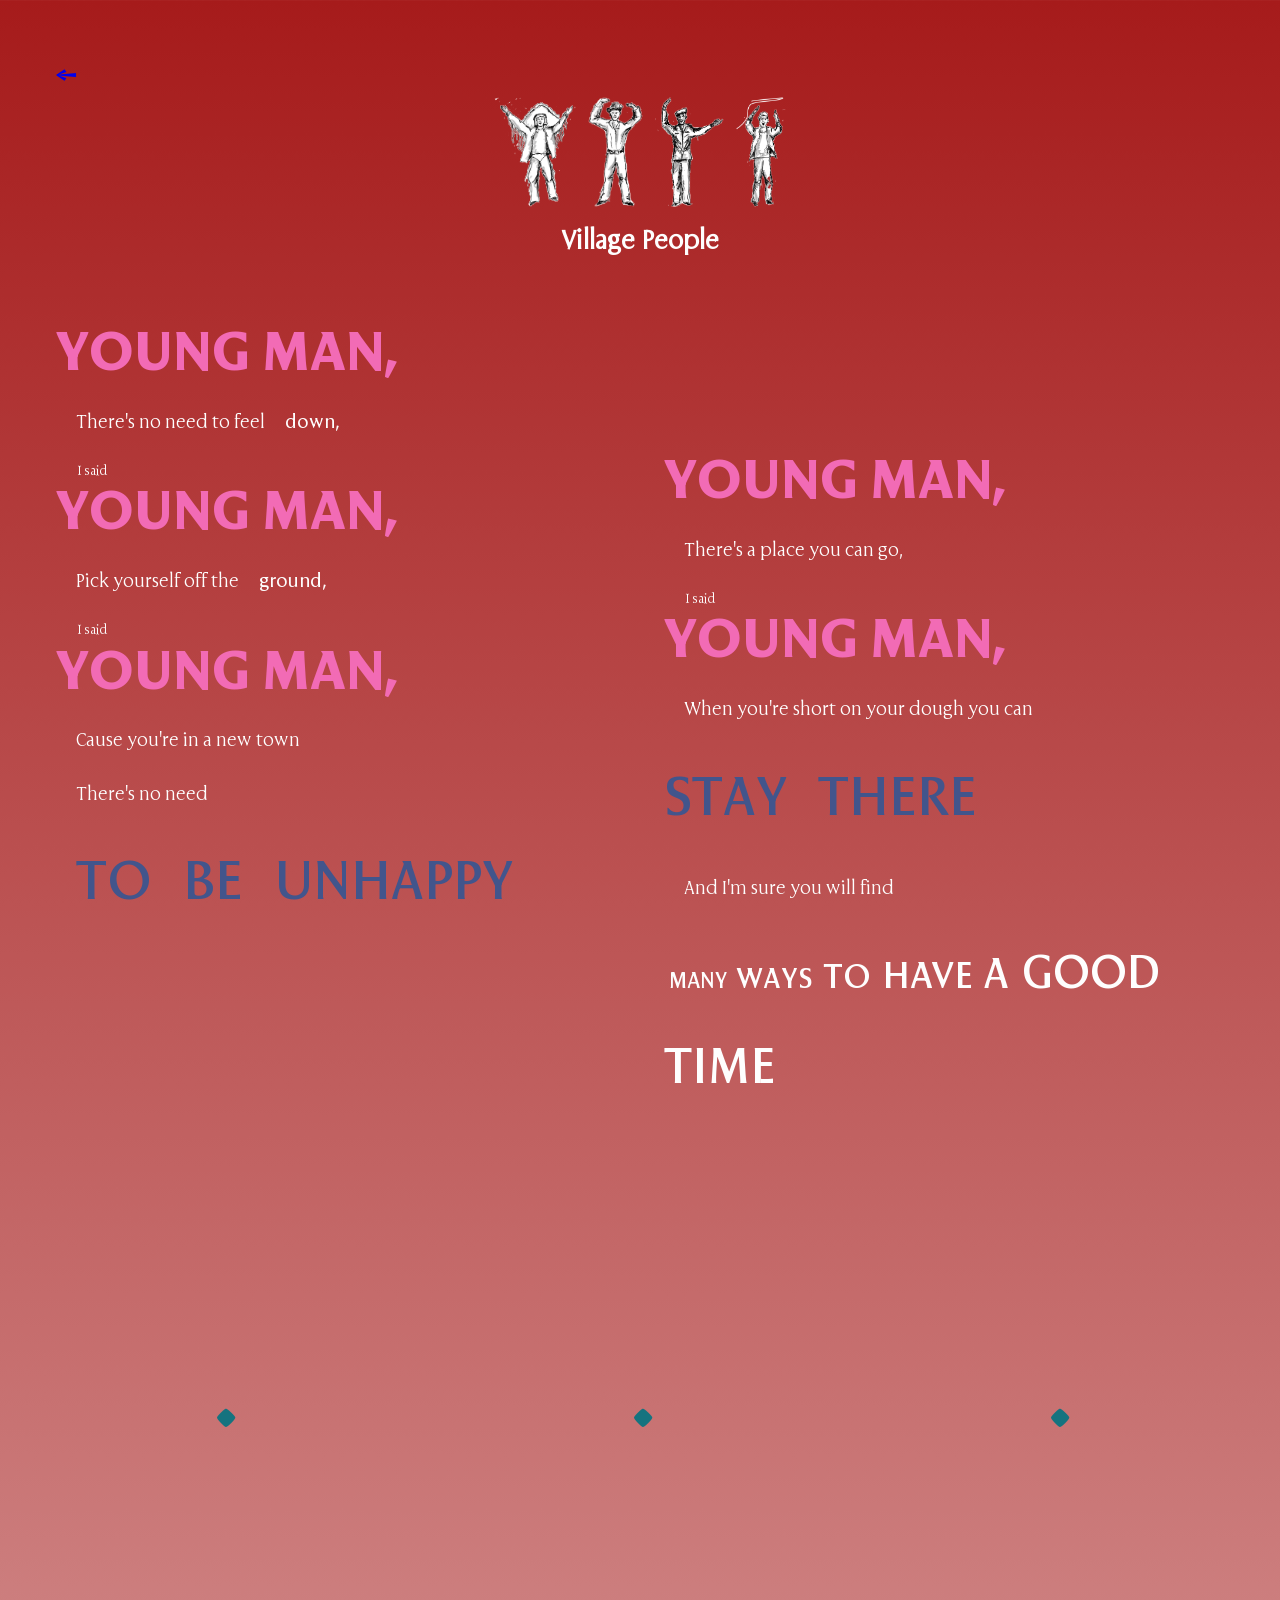
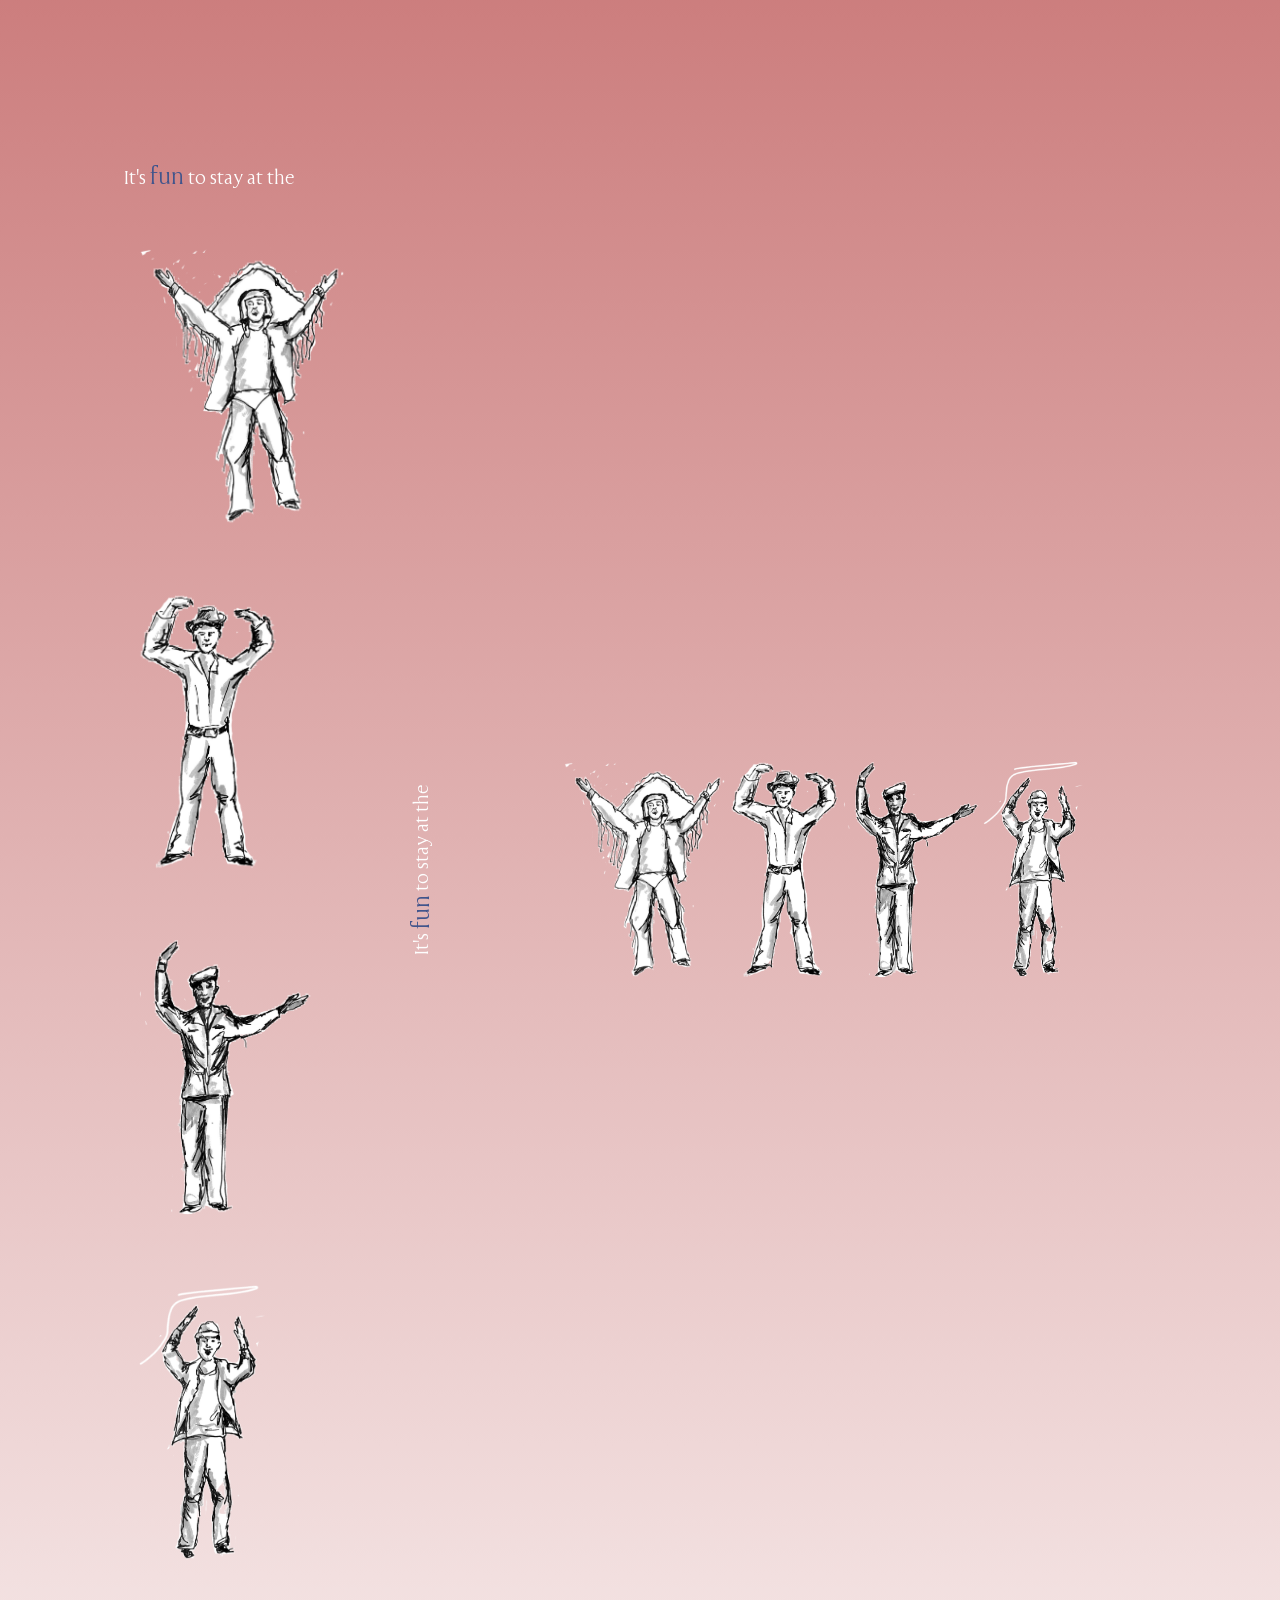
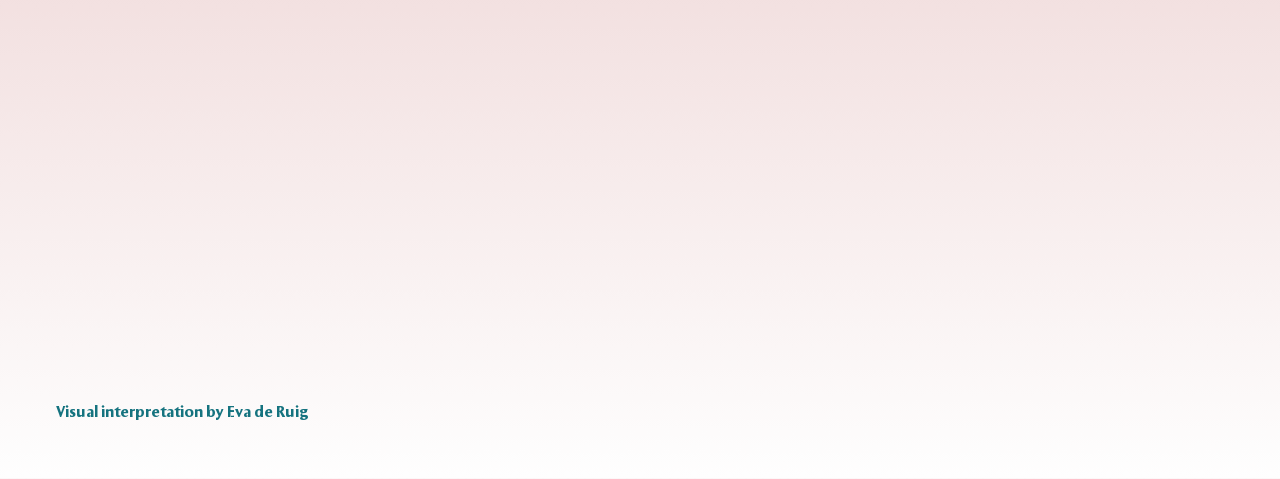
==== commit e297187d: "afbeeldingen veranderd website" ====
--- a/Songtekst/index.html
+++ b/Songtekst/index.html
@@ -15,8 +15,15 @@
       <li><a href="../index.html">&larr;</a></li>
     </ul>
     <header>
-      <h1>Y.M.C.A.</h1>
-      <h2>Village People</h2>
+      <header>
+        <h1>
+          <img src="./afbeeldingen YMCA/Y.png" alt="Y" />
+          <img src="./afbeeldingen YMCA/M.png" alt="M" />
+          <img src="./afbeeldingen YMCA/C.png" alt="C" />
+          <img src="./afbeeldingen YMCA/A.png" alt="A" />
+        </h1>
+        <h2>Village People</h2>
+      </header>
     </header>
 
     <main>
--- a/Songtekst/Style /style.css
+++ b/Songtekst/Style /style.css
@@ -10,8 +10,8 @@
 
   --color-light: #fefefe;
   --color-dark: black;
-  --color-red: light-dark(#a61b1b, #d99873);
-  --color-blue: light-dark(#42558c, #223059);
+  --color-red: light-dark(#15737f, #1ebc8f);
+  --color-blue: light-dark(#42558c, #78116a);
   --color-yellow: light-dark(#f2d194, #bf7960);
   --color-pink: light-dark(#f26bb5, #e9aac7);
   --color-background: light-dark(#a61b1b, #223059);
@@ -51,13 +51,6 @@
   color: var(--color-light);
 }
 
-header {
-  width: fit-content;
-  margin: 0 0 var(--whitespace);
-  padding: var(--whitespace-xs) var(--whitespace-s);
-  border: var(--border-width) solid var(--color-blue);
-}
-
 main,
 aside {
   margin-bottom: var(--whitespace);
@@ -100,6 +93,35 @@
   text-decoration: none;
 }
 
+/* MARK: Header*/
+
+header {
+  display: grid;
+  justify-items: center;
+  gap: var(--whitespace-s);
+  width: 100%;
+  margin: 0 0 var(--whitespace);
+  padding: 0;
+  border: 0;
+  text-align: center;
+}
+
+header h1 {
+  display: flex;
+  justify-content: center;
+  align-items: end;
+  gap: var(--whitespace-xs);
+}
+
+header img {
+  height: clamp(3rem, 10vw, 7rem);
+}
+
+header h2 {
+  font-size: var(--step-1);
+  text-align: center;
+}
+
 /* MARK: Main*/
 main {
   display: grid;
@@ -113,6 +135,10 @@
   main {
     grid-template-columns: 1fr 1fr;
     column-gap: 3em;
+  }
+
+  main section:nth-child(2) {
+    margin-top: clamp(4rem, 10vw, 9rem);
   }
 }
 
